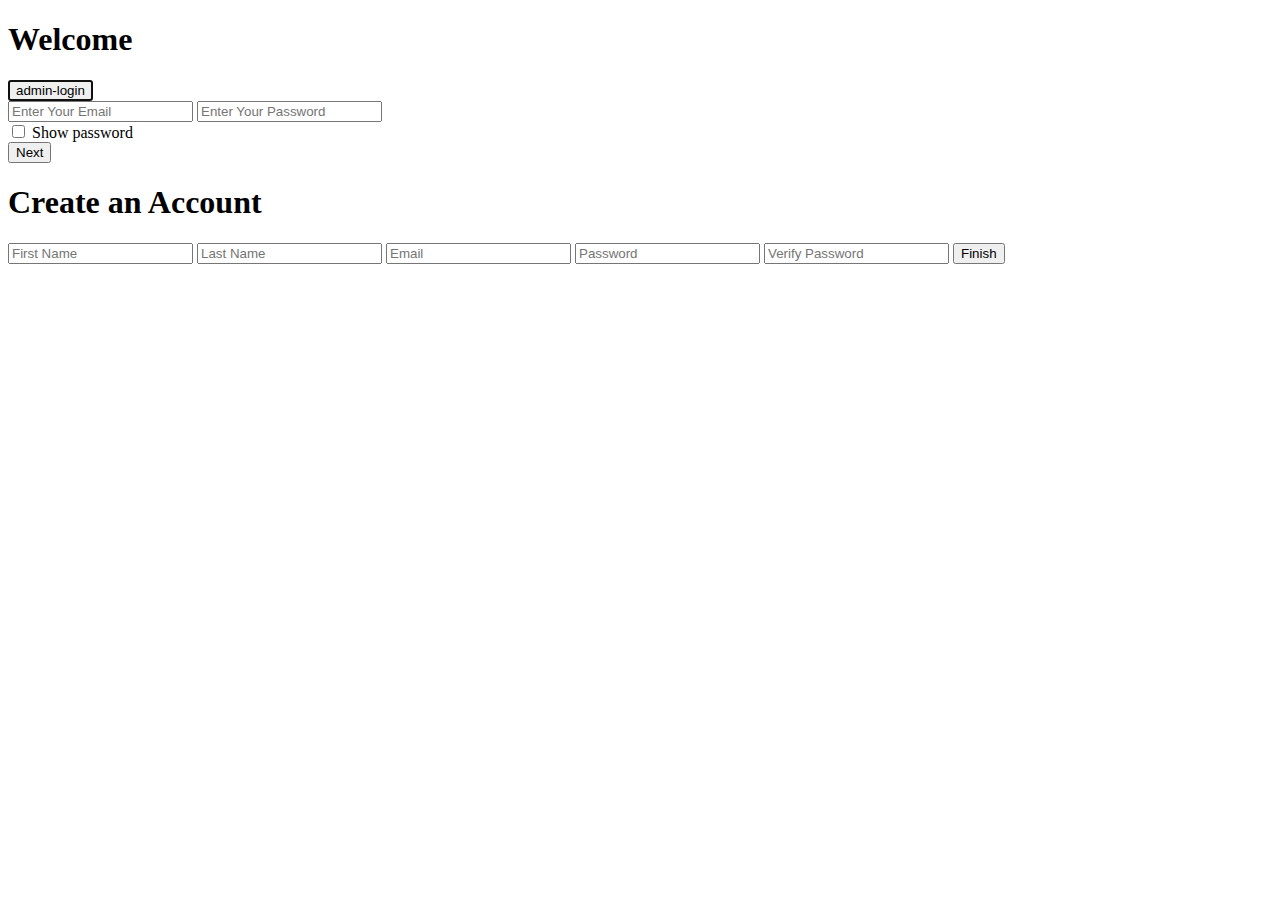
==== frontend/index.html @ b0484144 "HTML: added header section" ====
<!DOCTYPE html>
<html lang="en">
<head>
    <meta charset="UTF-8">
    <meta name="viewport" content="width=device-width, initial-scale=1.0">
    <title>SignIn Page</title>
    <link rel="stylesheet" href="styles/log.css"> 
</head>
<body>

    <form class="signin-form">
        <div class="log">
          <div class="title">
            <h1>Welcome</h1>
            <button class="next" id="admin-login" autofocus>admin-login</button>
          </div>
          <div class="signin-section" id="password-section">
            <input class="signin" id="signin-password" type="email" placeholder="Enter Your Email" />
            <input class="signin" id="signin-password" type="password" placeholder="Enter Your Password" />
            <div class="showPassBox">
              <input type="checkbox" id="showPassword" />
              <label for="showPassword">Show password</label>
            </div>
            <span style="display: none;" id="email-sent-text">An email with instructions has been sent to your email.</span>
          </div>
          <div class="login">
            <button class="next" id="password-next" autofocus>Next</button>
          </div>
        </div>
    </form>

    <form class="signup-form">
        <div class="log">
          <h1>Create an Account</h1>
          <input class="signup" type="text" placeholder="First Name" id="first-name-input" />
          <input class="signup" type="text" placeholder="Last Name" id="last-name-input" />
          <input class="signup" type="text" placeholder="Email" id="email-input" />
          <input class="signup" type="text" placeholder="Password" id="password-input" />
          <input class="signup" type="text" placeholder="Verify Password" id="ver-pass-input" />
          <button class="next" id="signup-btn">Finish</button>
        </div>
    </form>

</body>
</html>
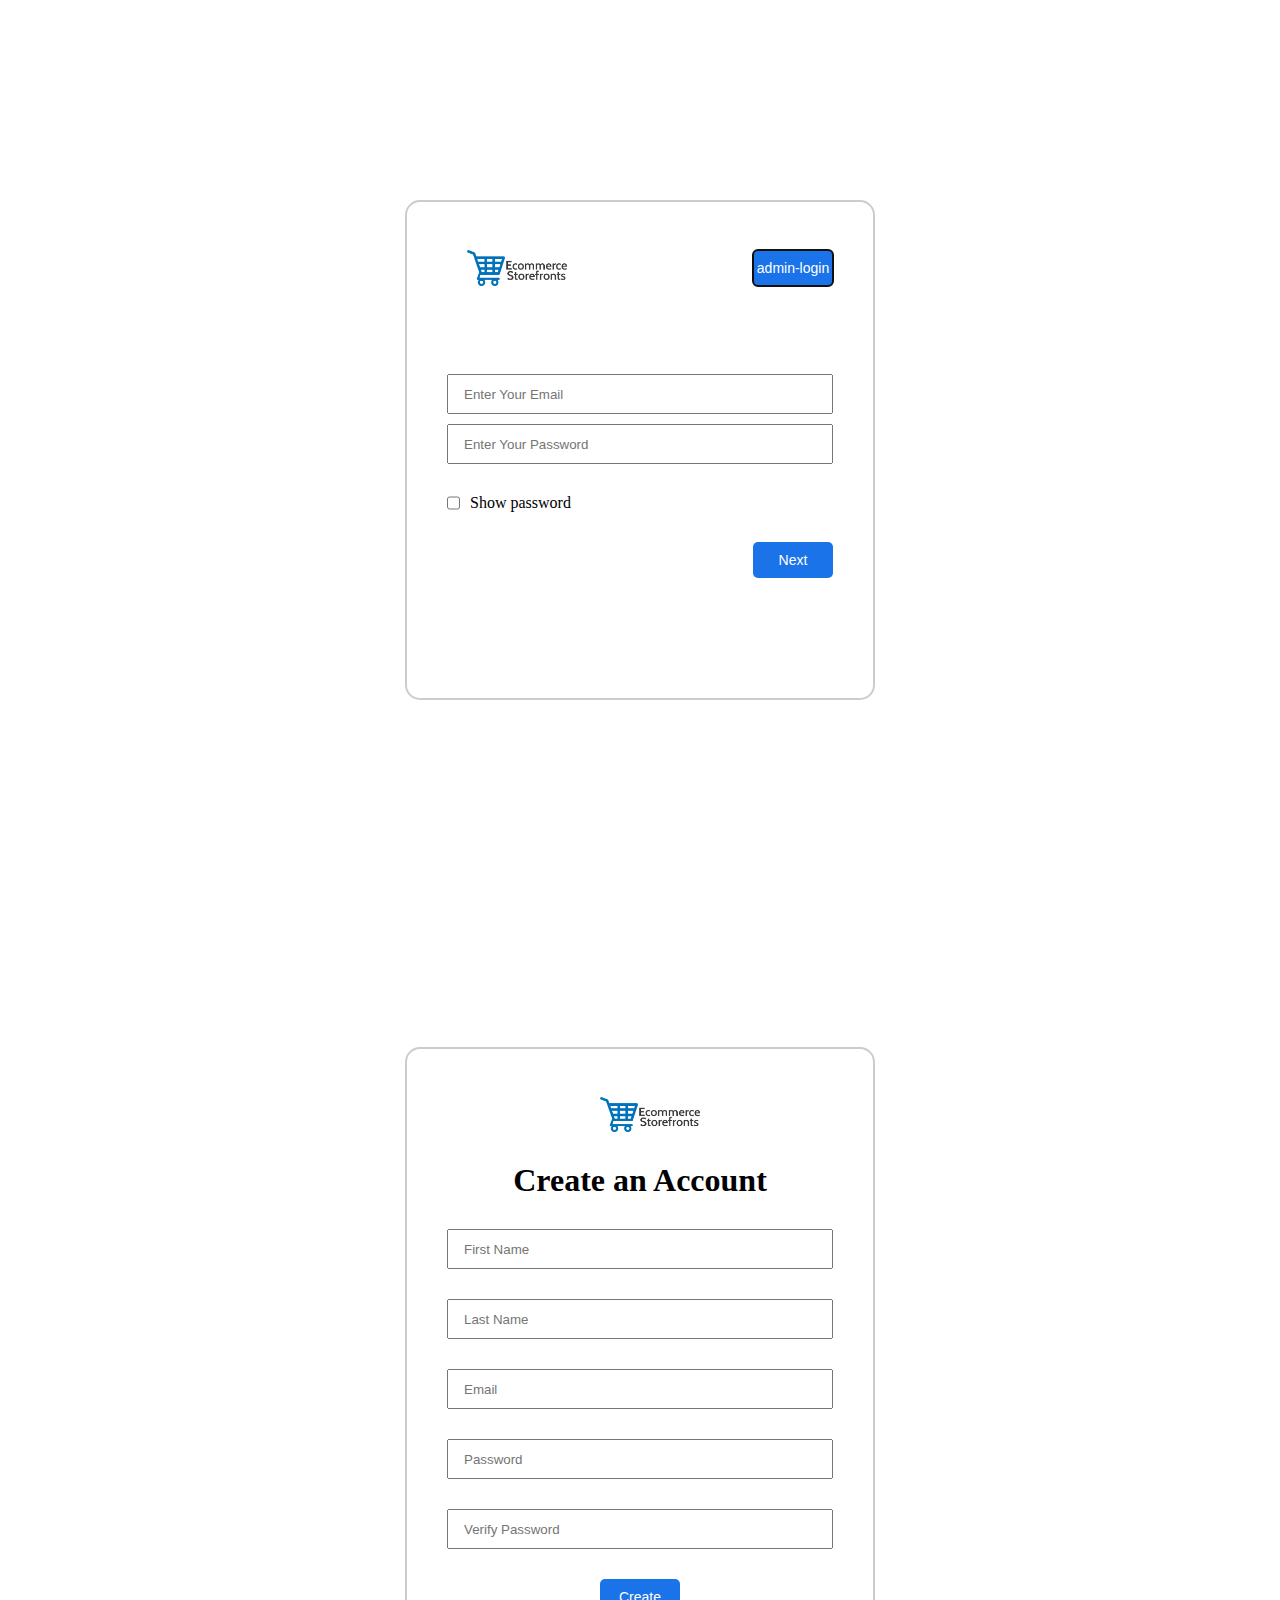
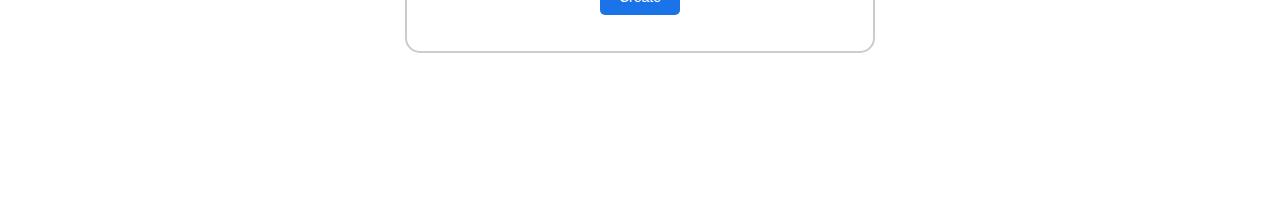
==== commit 3d5929ad: "HTML-CSS: add logo for log page" ====
--- a/frontend/index.html
+++ b/frontend/index.html
@@ -11,7 +11,7 @@
     <form class="signin-form">
         <div class="log">
           <div class="title">
-            <h1>Welcome</h1>
+            <img class="e-commerce-logo" src="assets/logo.png" />
             <button class="next" id="admin-login" autofocus>admin-login</button>
           </div>
           <div class="signin-section" id="password-section">
@@ -31,13 +31,14 @@
 
     <form class="signup-form">
         <div class="log">
+          <img class="e-commerce-logo" src="assets/logo.png" />
           <h1>Create an Account</h1>
           <input class="signup" type="text" placeholder="First Name" id="first-name-input" />
           <input class="signup" type="text" placeholder="Last Name" id="last-name-input" />
           <input class="signup" type="text" placeholder="Email" id="email-input" />
           <input class="signup" type="text" placeholder="Password" id="password-input" />
           <input class="signup" type="text" placeholder="Verify Password" id="ver-pass-input" />
-          <button class="next" id="signup-btn">Finish</button>
+          <button class="next" id="signup-btn">Create</button>
         </div>
     </form>
 
--- a/frontend/styles/log.css
+++ b/frontend/styles/log.css
@@ -0,0 +1,93 @@
+*,
+body {
+  margin: 0;
+  padding: 0;
+  box-sizing: border-box;
+}
+
+form {
+  height: 100vh;
+  width: 100vw;
+  margin: 0;
+  display: flex;
+  justify-content: center;
+  align-items: center;
+}
+
+button {
+    cursor: pointer;
+  }
+
+.log {
+  display: flex;
+  flex-direction: column;
+  align-items: center;
+  padding-bottom: 36px;
+  padding-left: 40px;
+  padding-right: 40px;
+  padding-top: 48px;
+  grid-row-gap: 30px;
+  border: 2px solid #ccc;
+  height: auto;
+  min-height: 500px;
+  width: 470px;
+  border-radius: 15px;
+}
+
+
+.signin-section {
+  display: flex;
+  flex-direction: column;
+  width: 100%;
+  align-items: flex-start;
+  grid-row-gap: 10px;
+  margin-top: 58px;
+}
+
+.signin,
+.signup {
+  padding: 13px 15px;
+  height: 40px;
+  width: 100%;
+  align-self: flex-start;
+}
+
+.title{
+  width: 100%;
+  display: flex;
+  justify-content: space-between;
+}
+
+.next{
+  color: rgb(255, 255, 255);
+  font-family: "Google Sans", Roboto, Arial, sans-serif;
+  font-size: 0.875rem;
+  background-color: #1a73e8;
+  border-radius: 5px;
+  width: 80px;
+  height: 36px;
+  border: none;
+}
+
+.login {
+    display: flex;
+    width: 100%;
+    justify-content:flex-end;
+}
+
+.showPassBox {
+  display: flex;
+  margin-top: 20px;
+}
+
+.showPassBox input {
+  margin-right: 10px;
+}
+
+
+.e-commerce-logo {
+  width: 100px;
+  object-fit: fill;
+  background-color: none;
+  margin-left: 20px;
+}
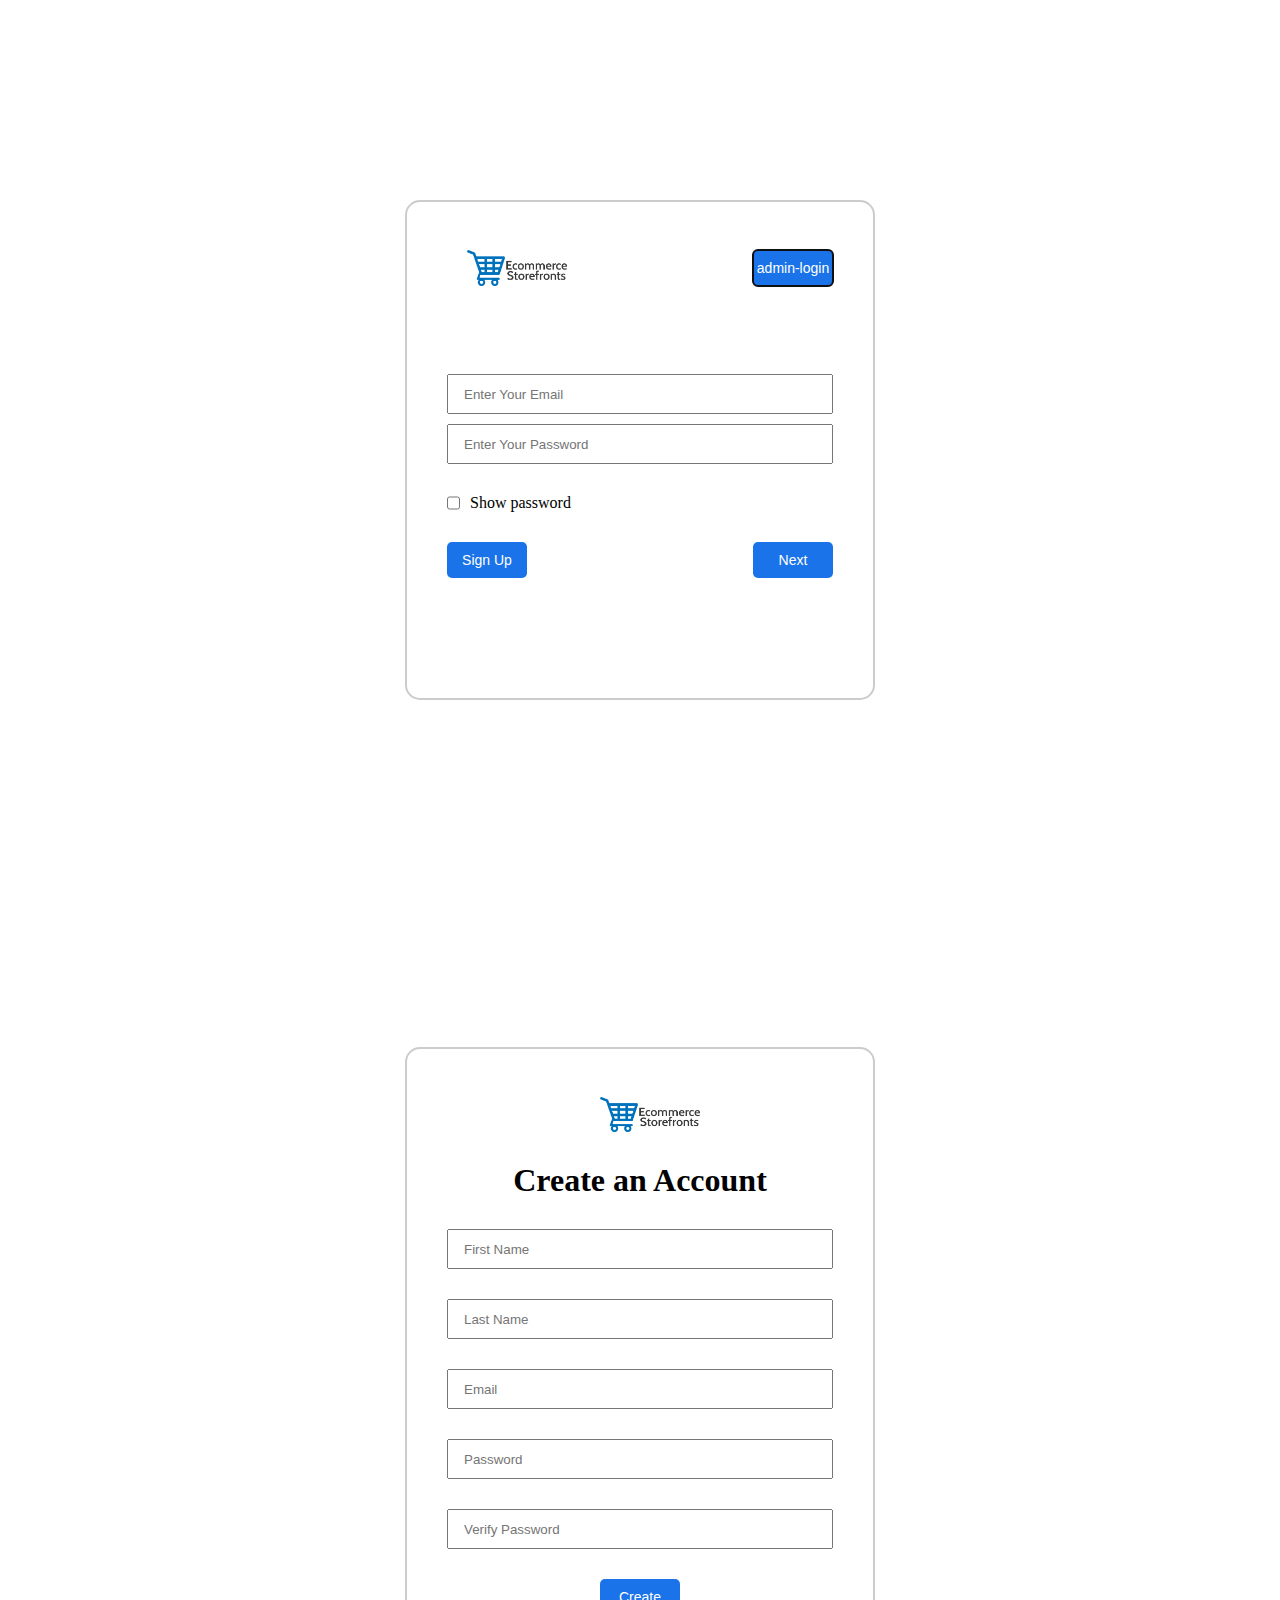
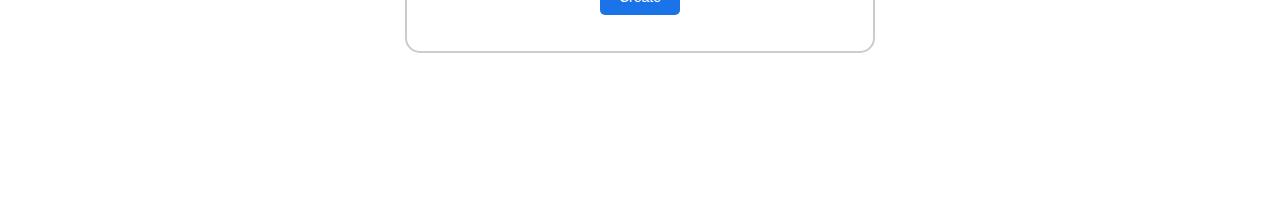
==== commit 251fcfe8: "HTML: added signup button" ====
--- a/frontend/index.html
+++ b/frontend/index.html
@@ -24,6 +24,7 @@
             <span style="display: none;" id="email-sent-text">An email with instructions has been sent to your email.</span>
           </div>
           <div class="login">
+            <button class="next" id="password-next" autofocus>Sign Up</button>
             <button class="next" id="password-next" autofocus>Next</button>
           </div>
         </div>
--- a/frontend/styles/log.css
+++ b/frontend/styles/log.css
@@ -72,7 +72,7 @@
 .login {
     display: flex;
     width: 100%;
-    justify-content:flex-end;
+    justify-content:space-between;
 }
 
 .showPassBox {
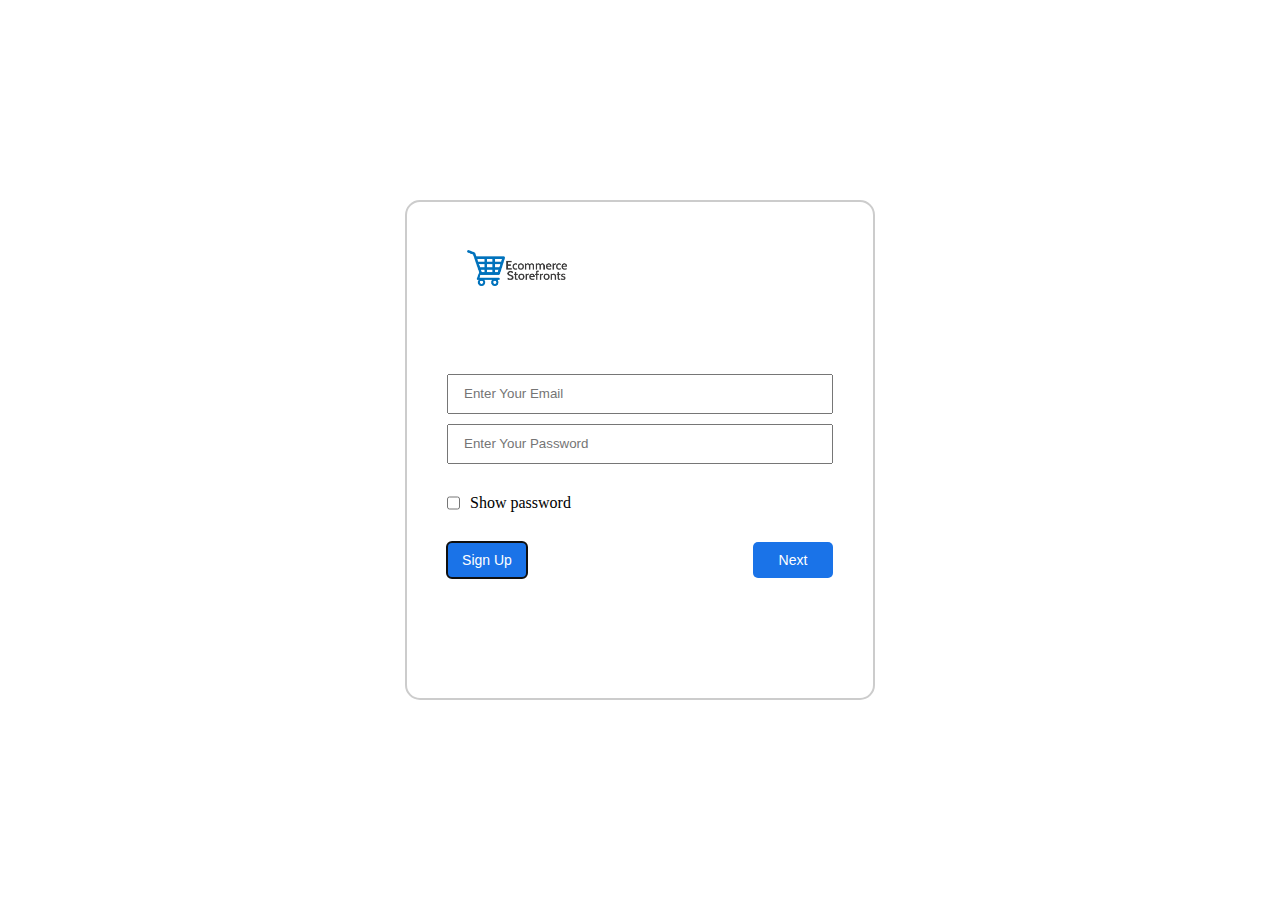
==== commit 6233f367: "HTML: fixed bugs" ====
--- a/frontend/index.html
+++ b/frontend/index.html
@@ -8,29 +8,28 @@
 </head>
 <body>
 
-    <form class="signin-form">
+    <form class="signin-form" id="signin-form">
         <div class="log">
           <div class="title">
             <img class="e-commerce-logo" src="assets/logo.png" />
-            <button class="next" id="admin-login" autofocus>admin-login</button>
+            <!-- <button class="next" id="admin-login" autofocus>admin-login</button> -->
           </div>
           <div class="signin-section" id="password-section">
-            <input class="signin" id="signin-password" type="email" placeholder="Enter Your Email" />
+            <input class="signin" id="signin-email" type="email" placeholder="Enter Your Email" />
             <input class="signin" id="signin-password" type="password" placeholder="Enter Your Password" />
             <div class="showPassBox">
               <input type="checkbox" id="showPassword" />
               <label for="showPassword">Show password</label>
             </div>
-            <span style="display: none;" id="email-sent-text">An email with instructions has been sent to your email.</span>
           </div>
           <div class="login">
-            <button class="next" id="password-next" autofocus>Sign Up</button>
+            <button class="next" id="signup-page" autofocus>Sign Up</button>
             <button class="next" id="password-next" autofocus>Next</button>
           </div>
         </div>
     </form>
 
-    <form class="signup-form">
+    <form class="signup-form" id="signup-form">
         <div class="log">
           <img class="e-commerce-logo" src="assets/logo.png" />
           <h1>Create an Account</h1>
@@ -43,5 +42,10 @@
         </div>
     </form>
 
+
+    <script src="script/script.js"></script>
+    <script>
+      pages.logPageFunctions()
+    </script>
 </body>
 </html>--- a/frontend/styles/log.css
+++ b/frontend/styles/log.css
@@ -34,6 +34,12 @@
   border-radius: 15px;
 }
 
+.signin-form{
+  display: flex;
+}
+.signup-form{
+  display: none;
+}
 
 .signin-section {
   display: flex;
